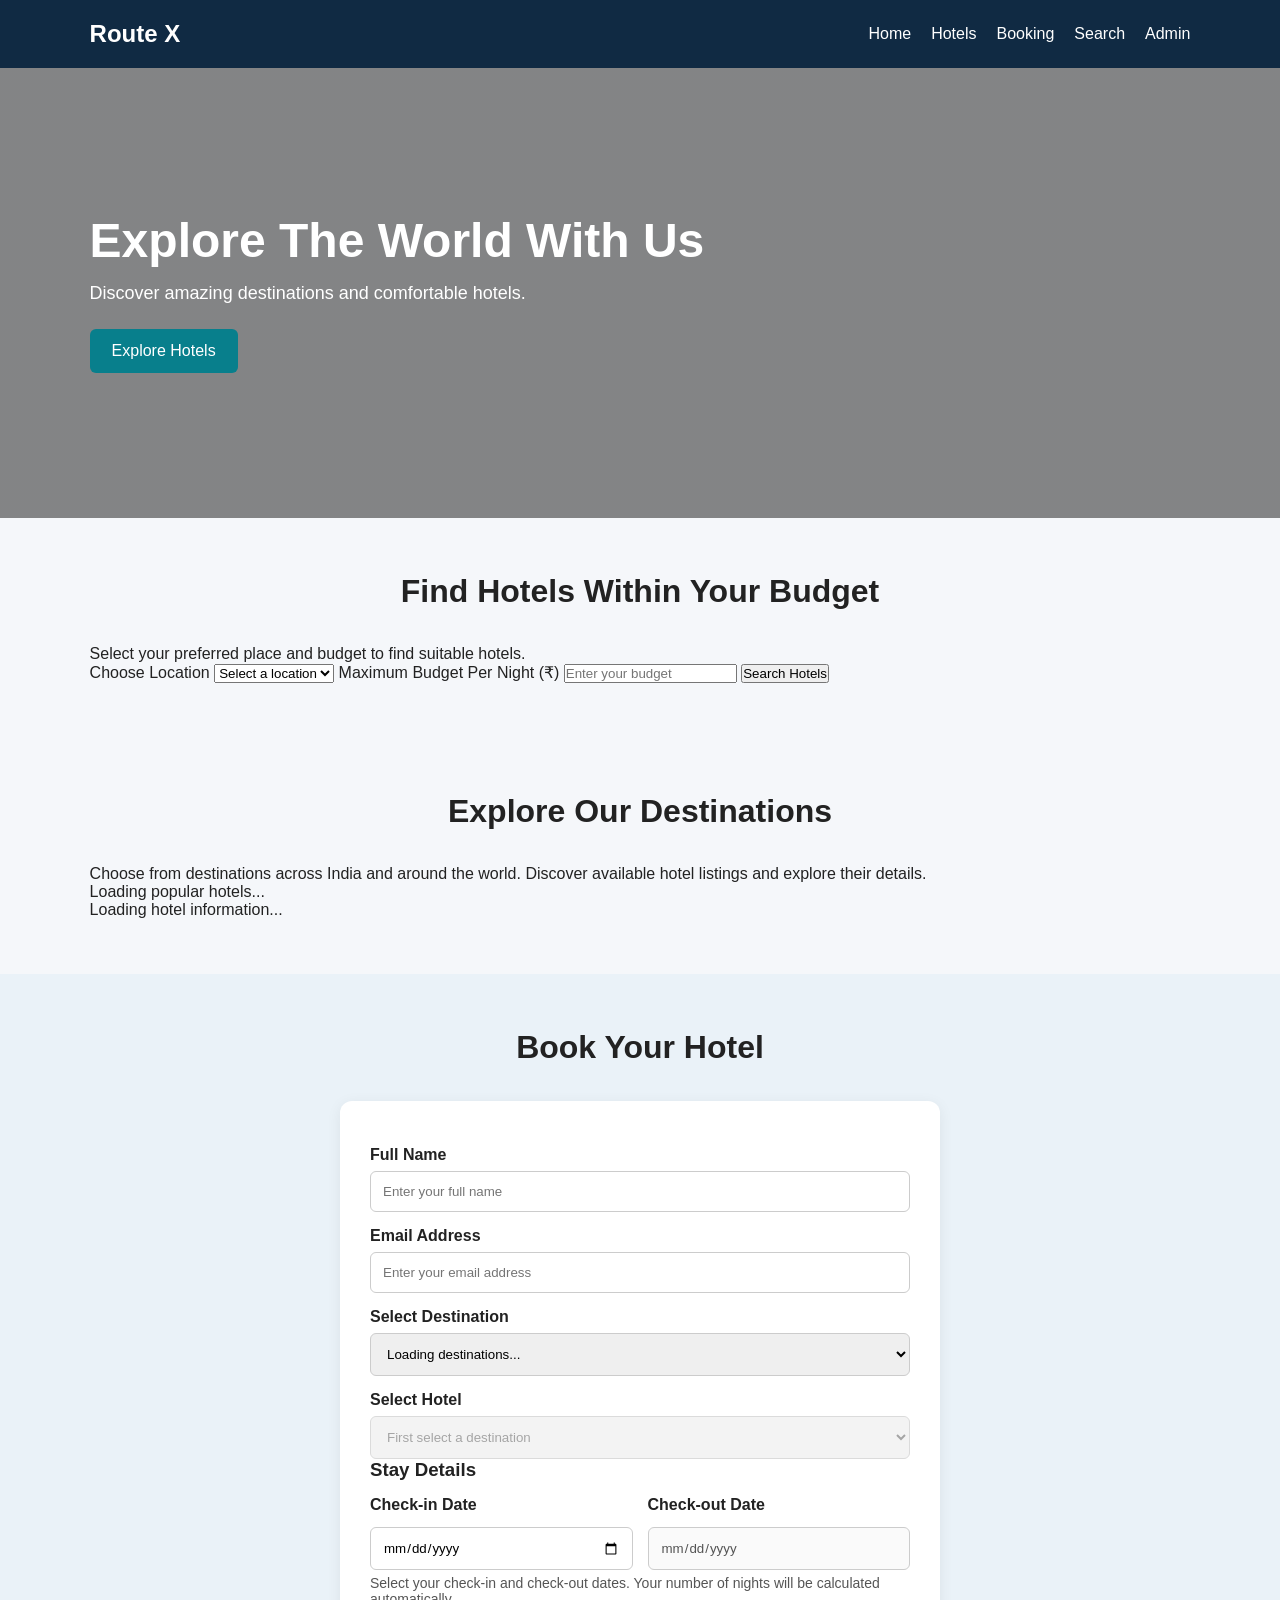
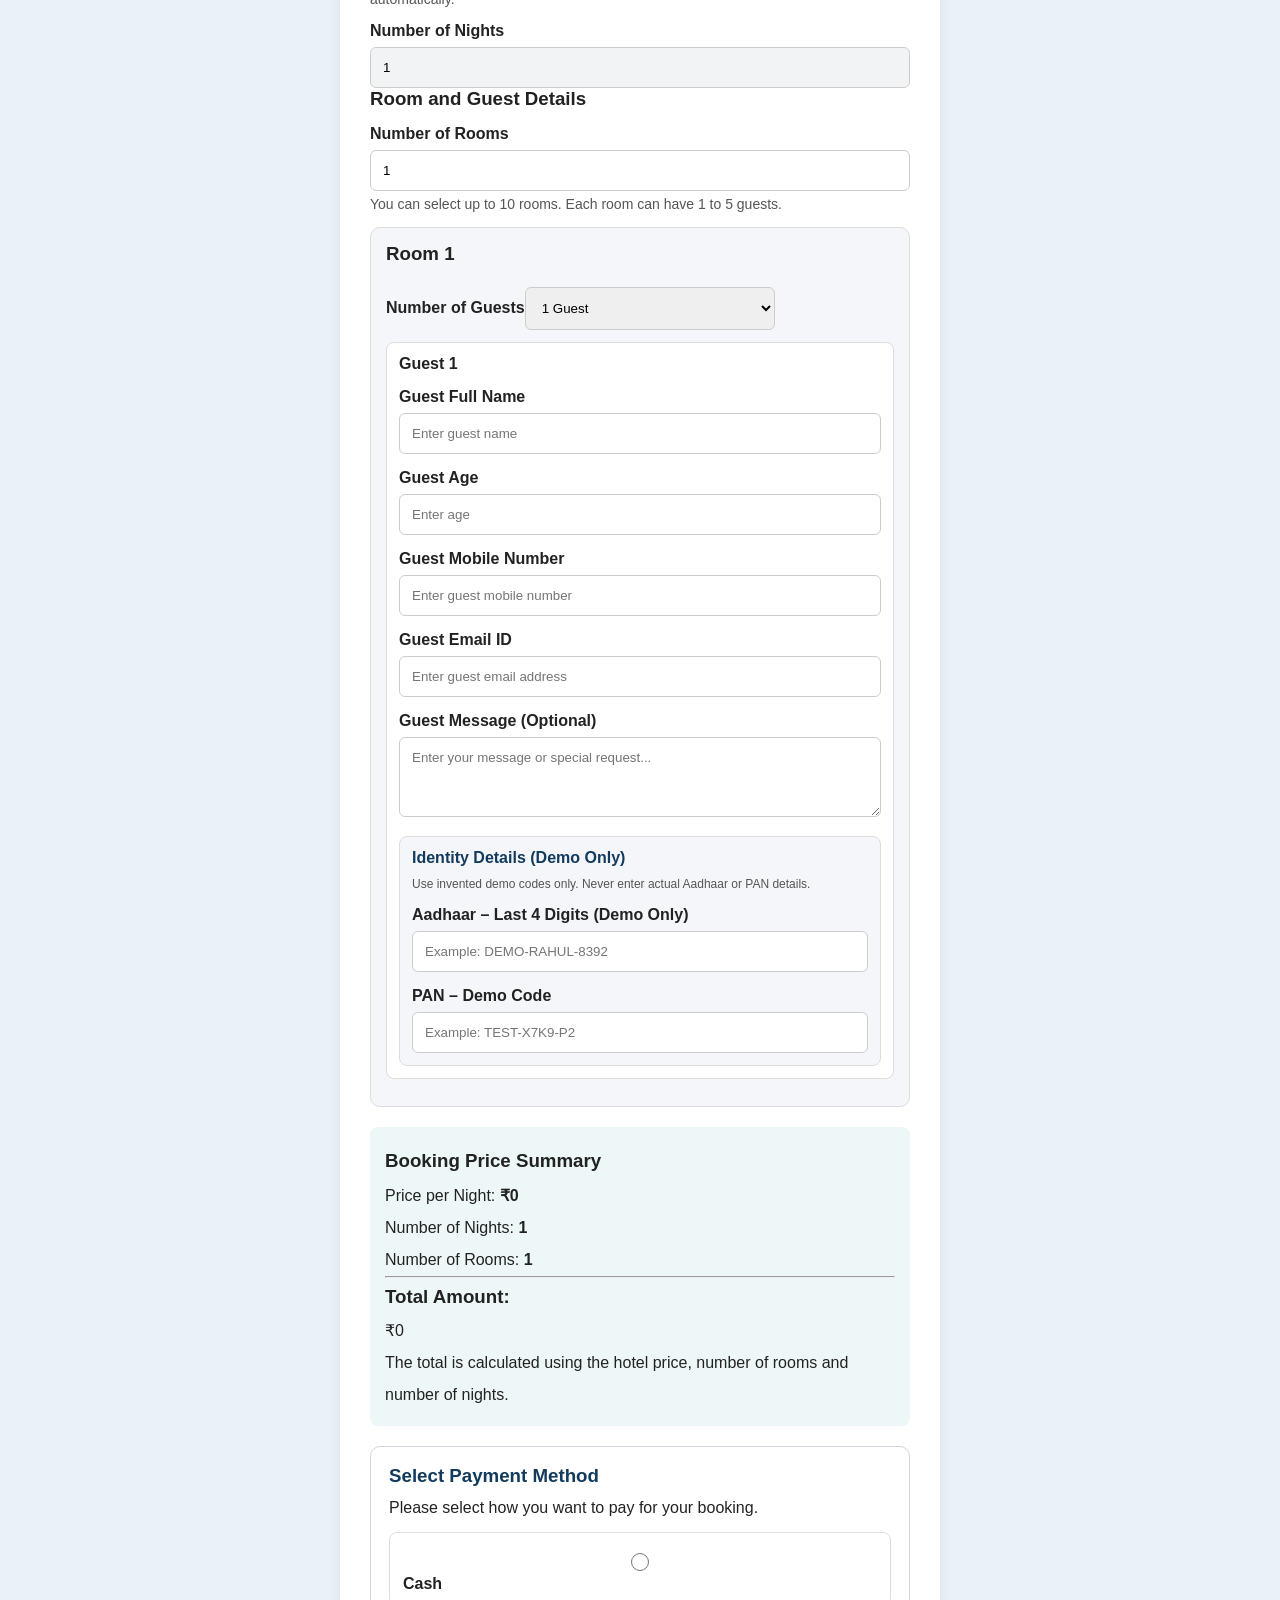
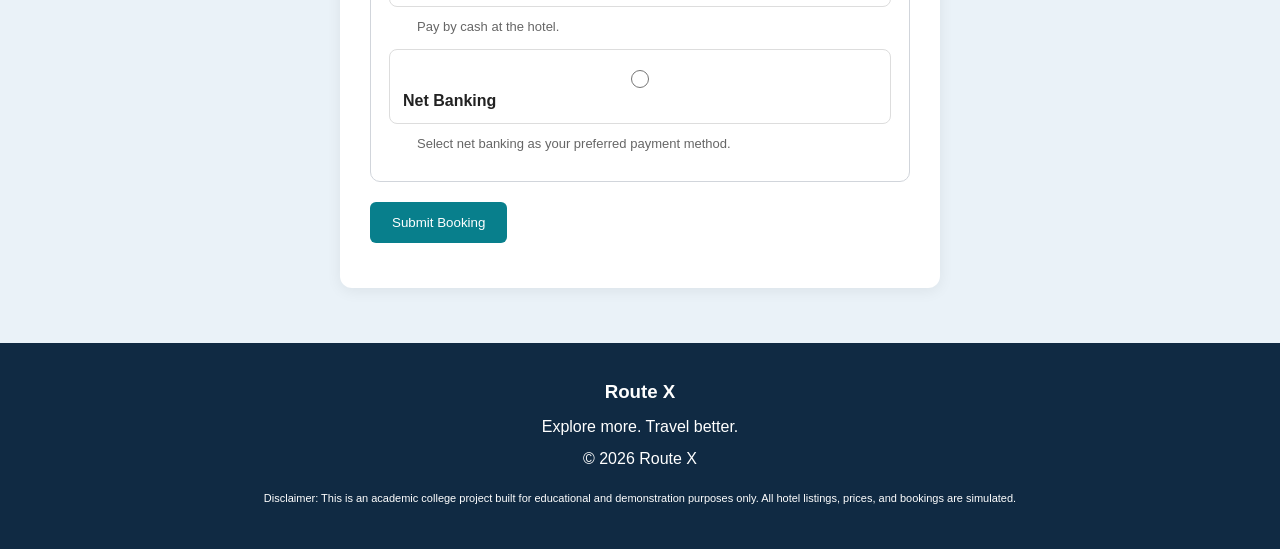
==== index.html @ d323cf22 "Add footer disclaimer" ====
<!DOCTYPE html>
<html lang="en">
<head>
    <meta charset="UTF-8">
    <meta name="viewport" content="width=device-width, initial-scale=1.0">
    <meta name="description" content="Route X - Explore destinations and discover hotel accommodation across India and around the world.">
    <meta name="theme-color" content="#123b5d">

    <title>Route X | Explore the World</title>

    <link rel="stylesheet" href="style.css">

    <style>
        .room-card {
            background: #f4f6f9;
            border: 1px solid #ddd;
            border-radius: 10px;
            padding: 15px;
            margin: 15px 0;
        }

        .room-card h3 {
            margin-top: 0;
        }

        .guest-card {
            background: white;
            border: 1px solid #ddd;
            border-radius: 8px;
            padding: 12px;
            margin: 12px 0;
        }

        .guest-card label,
        .room-card label {
            display: block;
            margin-top: 10px;
        }

        .guest-card input,
        .guest-card textarea,
        .room-card select,
        .room-card input {
            width: 100%;
            box-sizing: border-box;
            padding: 10px;
            margin-top: 5px;
        }

        .guest-card textarea {
            min-height: 80px;
            resize: vertical;
            font-family: inherit;
        }

        .guest-card textarea {
            min-height: 80px;
            resize: vertical;
            font-family: inherit;
        }

        /* IDENTITY DETAILS DESIGN */

        .identity-details {
            margin-top: 15px;
            padding: 12px;
            background: #f4f6f9;
            border: 1px solid #ddd;
            border-radius: 8px;
        }

        .identity-details h5 {
            margin: 0 0 10px;
            font-size: 16px;
            color: #123b5d;
        }

        .identity-details p {
            font-size: 12px;
            color: #555;
            margin: 5px 0 10px;
        }

        .room-card select {
            max-width: 250px;
        }


        .room-card select {
            max-width: 250px;
        }

        .room-info,
        .date-info {
            color: #555;
            font-size: 14px;
            margin-top: 5px;
        }

        .date-fields {
            display: grid;
            grid-template-columns: repeat(2, minmax(0, 1fr));
            gap: 15px;
        }

        .date-field {
            min-width: 0;
        }

        .date-field label {
            display: block;
            margin-bottom: 6px;
        }

        .date-field input {
            width: 100%;
            box-sizing: border-box;
            padding: 10px;
        }

        #nights[readonly] {
            background: #f1f3f5;
            cursor: not-allowed;
        }

        /* PAYMENT METHOD */

        .payment-method-box {
            background: #f4f6f9;
            border: 1px solid #ddd;
            border-radius: 10px;
            padding: 18px;
            margin: 20px 0;
        }

        .payment-method-box h3 {
            margin-top: 0;
            margin-bottom: 12px;
        }

        .payment-option {
            display: flex;
            align-items: center;
            gap: 10px;
            background: white;
            border: 1px solid #ddd;
            border-radius: 8px;
            padding: 13px;
            margin: 10px 0;
            cursor: pointer;
        }

        .payment-option input {
            width: auto;
            margin: 0;
            cursor: pointer;
        }

        .payment-option span {
            font-weight: 600;
        }

        .payment-info {
            color: #555;
            font-size: 13px;
            margin: 5px 0 0 28px;
        }

        @media (max-width: 600px) {
            .date-fields {
                grid-template-columns: 1fr;
            }
        }

.payment-method-box {
    margin: 20px 0;
    padding: 18px;
    border: 1px solid #d1d5db;
    border-radius: 10px;
    background: #ffffff;
}

.payment-method-box h3 {
    margin-top: 0;
    color: #123b5d;
}

.payment-option {
    display: flex;
    align-items: center;
    gap: 10px;
    margin: 12px 0;
    cursor: pointer;
    font-weight: 600;
}

.payment-option input {
    width: 18px;
    height: 18px;
    cursor: pointer;
}

.payment-info {
    margin: 5px 0 12px 28px;
    color: #666;
    font-size: 13px;
}

    </style>
</head>

<body>

    <!-- NAVIGATION -->

    <header class="navbar">
        <h2>Route X</h2>

       
<nav aria-label="Main navigation">
    <a href="#home">Home</a>
    <a href="#hotels">Hotels</a>
    <a href="#booking">Booking</a>
    <a href="#search">Search</a>
    <a href="/admin/login.html">Admin</a>
</nav>

    </header>

    <!-- HERO SECTION -->

    <section class="hero" id="home">
        <div>
            <h1>Explore The World With Us</h1>
            <p>Discover amazing destinations and comfortable hotels.</p>
            <a href="#hotels" class="btn">Explore Hotels</a>
        </div>
    </section>

    <!-- HOTEL SECTION -->


<section class="section" id="search">

    <h2>Find Hotels Within Your Budget</h2>

    <p class="hotel-intro">
        Select your preferred place and budget to find suitable hotels.
    </p>

    <div class="search-box">

       <label for="searchLoc">Choose Location</label>
<select id="searchLoc">
    <option value="">Select a location</option>
</select>

        <label for="searchBudget">Maximum Budget Per Night (₹)</label>
        <input
            type="number"
            id="searchBudget"
            min="1"
            placeholder="Enter your budget"
        >

        <button type="button" id="searchHotelsButton">
            Search Hotels
        </button>

    </div>

    <div id="searchResults" aria-live="polite"></div>

</section>



    <section class="section" id="hotels">

        <h2>Explore Our Destinations</h2>

        <p class="hotel-intro">
            Choose from destinations across India and around the world.
            Discover available hotel listings and explore their details.
        </p>

        <div class="hotel-container" id="popularHotels" aria-live="polite">
            <p>Loading popular hotels...</p>
        </div>

        <p id="hotelCount" class="hotel-count" aria-live="polite">
            Loading hotel information...
        </p>

    </section>

    <!-- BOOKING SECTION -->

    <section class="section booking-section" id="booking">

        <h2>Book Your Hotel</h2>

        <form id="bookingForm">

            <!-- CUSTOMER DETAILS -->

            <label for="customerName">Full Name</label>

            <input
                type="text"
                id="customerName"
                name="name"
                placeholder="Enter your full name"
                autocomplete="name"
                required
            >

            <label for="customerEmail">Email Address</label>

            <input
                type="email"
                id="customerEmail"
                name="email"
                placeholder="Enter your email address"
                autocomplete="email"
                required
            >

            <!-- DESTINATION -->

            <label for="destination">Select Destination</label>

            <select name="destination" id="destination" required>
                <option value="">Loading destinations...</option>
            </select>

            <!-- HOTEL -->

            <label for="hotel_name">Select Hotel</label>

            <select name="hotel_name" id="hotel_name" required disabled>
                <option value="">First select a destination</option>
            </select>

            <!-- CHECK-IN AND CHECK-OUT DATES -->

            <h3>Stay Details</h3>

            <div class="date-fields">

                <div class="date-field">
                    <label for="check_in_date">Check-in Date</label>

                    <input
                        type="date"
                        id="check_in_date"
                        name="check_in_date"
                        required
                    >
                </div>

                <div class="date-field">
                    <label for="check_out_date">Check-out Date</label>

                    <input
                        type="date"
                        id="check_out_date"
                        name="check_out_date"
                        required
                        disabled
                    >
                </div>

            </div>

            <p class="date-info">
                Select your check-in and check-out dates.
                Your number of nights will be calculated automatically.
            </p>

            <!-- AUTOMATIC NIGHTS -->

            <label for="nights">Number of Nights</label>

            <input
                type="number"
                name="nights"
                id="nights"
                value="1"
                min="1"
                max="365"
                step="1"
                readonly
                required
            >

            <!-- ROOM SELECTION -->

            <h3>Room and Guest Details</h3>

            <label for="roomCount">Number of Rooms</label>

            <input
                type="number"
                id="roomCount"
                min="1"
                max="10"
                value="1"
                step="1"
                required
            >

            <p class="room-info">
                You can select up to 10 rooms.
                Each room can have 1 to 5 guests.
            </p>

            <div id="roomGuestsContainer"></div>

            <!-- PRICE SUMMARY -->

            <div class="price-box">

                <h3>Booking Price Summary</h3>

                <div class="price-row">
                    <span>Price per Night:</span>
                    <strong id="hotelPrice">₹0</strong>
                </div>

                <div class="price-row">
                    <span>Number of Nights:</span>
                    <strong id="displayNights">1</strong>
                </div>

                <div class="price-row">
                    <span>Number of Rooms:</span>
                    <strong id="displayRooms">1</strong>
                </div>

                <hr>

                <div class="price-row total-price-row">
                    <h3>Total Amount:</h3>

                    <span id="totalPrice" aria-live="polite">
                        ₹0
                    </span>
                </div>

                <p class="price-note">
                    The total is calculated using the hotel price,
                    number of rooms and number of nights.
                </p>

            </div>

            <!-- NEW PAYMENT METHOD SECTION -->
<!-- PAYMENT METHOD SECTION -->

<div class="payment-method-box">

    <h3>Select Payment Method</h3>

    <p>Please select how you want to pay for your booking.</p>

    <label class="payment-option" for="paymentCash">

        <input
            type="radio"
            id="paymentCash"
            name="payment_method"
            value="Cash"
            required
        >

        <span>Cash</span>

    </label>

    <p class="payment-info">
        Pay by cash at the hotel.
    </p>

    <label class="payment-option" for="paymentNetBanking">

        <input
            type="radio"
            id="paymentNetBanking"
            name="payment_method"
            value="Netbanking"
            required
        >

        <span>Net Banking</span>

    </label>

    <p class="payment-info">
        Select net banking as your preferred payment method.
    </p>

</div>

            <!-- SUBMIT -->

            <button
                type="submit"
                class="btn"
                id="bookingButton"
            >
                Submit Booking
            </button>

            <p
                id="bookingMessage"
                role="status"
                aria-live="polite"
            ></p>

        </form>

    </section>

    <!-- FOOTER -->

   <footer>
    <h3>Route X</h3>
    <p>Explore more. Travel better.</p>
    <p>© 2026 Route X</p>

    <p class="disclaimer">
        Disclaimer: This is an academic college project built for educational and demonstration purposes only. All hotel listings, prices, and bookings are simulated.
    </p>
</footer>

    <!-- ROOM AND GUEST GENERATOR -->

    <script>
        "use strict";

        const roomCountInput = document.getElementById("roomCount");
        const roomContainer = document.getElementById("roomGuestsContainer");

        function createGuestFields(roomNumber, guestCount) {

            const roomCard = document.createElement("div");
            roomCard.className = "room-card";
            roomCard.dataset.roomIndex = roomNumber - 1;

            const heading = document.createElement("h3");
            heading.textContent = "Room " + roomNumber;
            roomCard.appendChild(heading);

            const label = document.createElement("label");
            label.textContent = "Number of Guests";

            const select = document.createElement("select");
            select.className = "guest-count";
            select.dataset.roomIndex = roomNumber - 1;

            for (let i = 1; i <= 5; i++) {

                const option = document.createElement("option");
                option.value = i;
                option.textContent = i + (i === 1 ? " Guest" : " Guests");

                if (i === guestCount) {
                    option.selected = true;
                }

                select.appendChild(option);
            }

            label.appendChild(select);
            roomCard.appendChild(label);

            const guestsContainer = document.createElement("div");
            guestsContainer.className = "guests-container";

            function renderGuests(count) {

                guestsContainer.innerHTML = "";

                for (let i = 0; i < count; i++) {

                    const guestCard = document.createElement("div");
                    guestCard.className = "guest-card";

                    const guestHeading = document.createElement("h4");
                    guestHeading.textContent = "Guest " + (i + 1);
                    guestCard.appendChild(guestHeading);

                    // GUEST NAME

                    const nameLabel = document.createElement("label");
                    nameLabel.textContent = "Guest Full Name";

                    const nameInput = document.createElement("input");
                    nameInput.type = "text";
                    nameInput.className = "guest-name";
                    nameInput.placeholder = "Enter guest name";
                    nameInput.maxLength = 100;
                    nameInput.required = true;

                    nameLabel.appendChild(nameInput);
                    guestCard.appendChild(nameLabel);

                    // GUEST AGE

                    const ageLabel = document.createElement("label");
                    ageLabel.textContent = "Guest Age";

                    const ageInput = document.createElement("input");
                    ageInput.type = "number";
                    ageInput.className = "guest-age";
                    ageInput.min = 1;
                    ageInput.max = 120;
                    ageInput.placeholder = "Enter age";
                    ageInput.required = true;

                    ageLabel.appendChild(ageInput);
                    guestCard.appendChild(ageLabel);

                    // GUEST MOBILE NUMBER

                    const mobileLabel = document.createElement("label");
                    mobileLabel.textContent = "Guest Mobile Number";

                    const mobileInput = document.createElement("input");
                    mobileInput.type = "tel";
                    mobileInput.className = "guest-mobile";
                    mobileInput.placeholder = "Enter guest mobile number";
                    mobileInput.maxLength = 15;
                    mobileInput.autocomplete = "off";
                    mobileInput.inputMode = "tel";
                    mobileInput.required = true;
                    mobileInput.pattern = "[0-9+() -]{10,15}";

                    mobileLabel.appendChild(mobileInput);
                    guestCard.appendChild(mobileLabel);

                    // GUEST EMAIL

                    const emailLabel = document.createElement("label");
                    emailLabel.textContent = "Guest Email ID";

                    const emailInput = document.createElement("input");
                    emailInput.type = "email";
                    emailInput.className = "guest-email";
                    emailInput.placeholder = "Enter guest email address";
                    emailInput.maxLength = 254;
                    emailInput.autocomplete = "off";
                    emailInput.required = true;

                    emailLabel.appendChild(emailInput);
                    guestCard.appendChild(emailLabel);

                    // GUEST MESSAGE

                    const messageLabel = document.createElement("label");
                    messageLabel.textContent = "Guest Message (Optional)";

                    const messageInput = document.createElement("textarea");
                    messageInput.className = "guest-message";
                    messageInput.rows = 3;
                    messageInput.maxLength = 1000;
                    messageInput.placeholder =
                        "Enter your message or special request...";

                    messageLabel.appendChild(messageInput);
                    guestCard.appendChild(messageLabel);

// FICTIONAL DEMO CODE DETAILS

const identityBox = document.createElement("div");
identityBox.className = "identity-details";

const identityHeading = document.createElement("h5");
identityHeading.textContent = "Identity Details (Demo Only)";
identityBox.appendChild(identityHeading);

const identityNote = document.createElement("p");
identityNote.textContent =
    "Use invented demo codes only. Never enter actual Aadhaar or PAN details.";
identityBox.appendChild(identityNote);

// CUSTOM DEMO CODE 1

const demoLabel1 = document.createElement("label");
demoLabel1.textContent = "Aadhaar – Last 4 Digits (Demo Only)";

const demoInput1 = document.createElement("input");
demoInput1.type = "text";
demoInput1.className = "guest-demo-code-1";
demoInput1.placeholder = "Example: DEMO-RAHUL-8392";
demoInput1.maxLength = 30;
demoInput1.autocomplete = "off";

// PAN – Demo Code

const demoLabel2 = document.createElement("label");
demoLabel2.textContent = "PAN – Demo Code";

const demoInput2 = document.createElement("input");
demoInput2.type = "text";
demoInput2.className = "guest-demo-code-2";
demoInput2.placeholder = "Example: TEST-X7K9-P2";
demoInput2.maxLength = 30;
demoInput2.autocomplete = "off";

demoLabel1.appendChild(demoInput1);
identityBox.appendChild(demoLabel1);

demoLabel2.appendChild(demoInput2);
identityBox.appendChild(demoLabel2);

guestCard.appendChild(identityBox);



                    
                    

                    guestCard.appendChild(identityBox);


                    guestsContainer.appendChild(guestCard);
                }
            }

            renderGuests(guestCount);

            select.addEventListener("change", function () {
                renderGuests(Number(select.value));
            });

            roomCard.appendChild(guestsContainer);

            return roomCard;
        }

        // RENDER ROOMS

        function renderRooms() {

            const count = Number(roomCountInput.value);

            if (!Number.isInteger(count) || count < 1 || count > 10) {

                roomCountInput.setCustomValidity(
                    "Please select between 1 and 10 rooms."
                );

                return;
            }

            roomCountInput.setCustomValidity("");
            roomContainer.innerHTML = "";

            for (let i = 1; i <= count; i++) {
                roomContainer.appendChild(createGuestFields(i, 1));
            }

            const displayRooms = document.getElementById("displayRooms");

            if (displayRooms) {
                displayRooms.textContent = count;
            }
        }

        roomCountInput.addEventListener("input", renderRooms);
        roomCountInput.addEventListener("change", renderRooms);

 


// BOOKING DATA FOR MAIN SCRIPT.JS


window.getBookingRooms = function () {

    const roomCards = roomContainer.querySelectorAll(".room-card");

    return Array.from(roomCards).map(roomCard => {

        const guestCards = roomCard.querySelectorAll(".guest-card");

        return {
            guests: Array.from(guestCards).map(guestCard => {

                const name = guestCard.querySelector(".guest-name").value.trim();
                const ageValue = guestCard.querySelector(".guest-age").value;
                const mobile = guestCard.querySelector(".guest-mobile").value.trim();
                const email = guestCard.querySelector(".guest-email").value.trim();
                const message = guestCard.querySelector(".guest-message").value.trim();

                // FICTIONAL DEMO CODES ONLY
                const demoCode1 = guestCard.querySelector(".guest-demo-code-1").value.trim();
                const demoCode2 = guestCard.querySelector(".guest-demo-code-2").value.trim();

                return {
                    name: name,
                    age: ageValue,
                    mobile: mobile,
                    email: email,
                    message: message,
                    demoCode1: demoCode1,
                    demoCode2: demoCode2
                };
            })
        };
    });
};



// GET SELECTED PAYMENT METHOD FOR MAIN SCRIPT.JS

window.getPaymentMethod = function () {

    const selectedPayment = document.querySelector(
        'input[name="payment_method"]:checked'
    );

    return selectedPayment ? selectedPayment.value : "";
};

renderRooms();

</script>

<!-- EXISTING MAIN JAVASCRIPT -->
<script src="script.js"></script>

</body>
</html>
---- style.css ----
/* =====================================
   1. GLOBAL SETTINGS
===================================== */

* {
    margin: 0;
    padding: 0;
    box-sizing: border-box;
}

html {
    scroll-behavior: smooth;
}

body {
    font-family: Arial, sans-serif;
    background: #f5f7fa;
    color: #222;
}

body.modal-open {
    overflow: hidden;
}

/* =====================================
   2. NAVIGATION BAR
===================================== */

.navbar {
    display: flex;
    justify-content: space-between;
    align-items: center;
    padding: 20px 7%;
    background: #102a43;
    color: white;
    flex-wrap: wrap;
    gap: 15px;
}

.navbar nav {
    display: flex;
    gap: 20px;
    flex-wrap: wrap;
}

.navbar a {
    text-decoration: none;
    color: white;
    transition: color 0.3s;
}

.navbar a:hover {
    color: #55d6df;
}

/* =====================================
   3. HERO SECTION
===================================== */

.hero {
    min-height: 450px;
    background:
        linear-gradient(#0007, #0007),
        url("https://images.unsplash.com/photo-1501785888041-af3ef285b470?w=1600")
        center/cover;
    display: flex;
    align-items: center;
    padding: 7%;
    color: white;
}

.hero h1 {
    font-size: 48px;
    margin-bottom: 15px;
}

.hero p {
    font-size: 18px;
    margin-bottom: 25px;
}

/* =====================================
   4. BUTTONS
===================================== */

.btn {
    background: #087f8c;
    color: white;
    border: none;
    padding: 13px 22px;
    border-radius: 6px;
    text-decoration: none;
    display: inline-block;
    cursor: pointer;
    transition: background 0.3s, transform 0.2s;
}

.btn:hover {
    background: #06636d;
    transform: translateY(-2px);
}

.btn:disabled {
    opacity: 0.6;
    cursor: not-allowed;
    transform: none;
}

/* =====================================
   5. GENERAL SECTIONS
===================================== */

.section {
    padding: 55px 7%;
}

.section h2 {
    text-align: center;
    margin-bottom: 35px;
    font-size: 32px;
}

/* =====================================
   6. HOTEL CARDS
===================================== */

.hotel-container {
    display: grid;
    grid-template-columns: repeat(auto-fit, minmax(250px, 1fr));
    gap: 25px;
}

.hotel-card {
    background: white;
    border-radius: 10px;
    overflow: hidden;
    box-shadow: 0 3px 12px #0001;
    padding-bottom: 20px;
    transition: transform 0.3s, box-shadow 0.3s;
}

.hotel-card:hover {
    transform: translateY(-5px);
    box-shadow: 0 8px 22px #0002;
}

.hotel-card img {
    width: 100%;
    height: 200px;
    object-fit: cover;
}

.hotel-card h3,
.hotel-card p {
    margin: 15px;
}

/* =====================================
   7. BOOKING SECTION
===================================== */

.booking-section {
    background: #eaf2f8;
}

#bookingForm {
    max-width: 600px;
    margin: auto;
    background: white;
    padding: 30px;
    border-radius: 12px;
    box-shadow: 0 3px 15px #0001;
}

#bookingForm label {
    display: block;
    margin-top: 15px;
    font-weight: bold;
}

#bookingForm input,
#bookingForm select,
#bookingForm textarea {
    width: 100%;
    padding: 12px;
    margin-top: 7px;
    border: 1px solid #ccc;
    border-radius: 6px;
    font-family: inherit;
}

#bookingForm input:focus,
#bookingForm select:focus,
#bookingForm textarea:focus {
    outline: 2px solid #087f8c;
    border-color: #087f8c;
}

.price-box {
    margin-top: 20px;
    padding: 15px;
    background: #edf7f7;
    border-radius: 8px;
    line-height: 2;
}

#bookingMessage {
    margin-top: 15px;
}

/* =====================================
   8. HOTEL DETAILS POPUP
===================================== */

#hotelDetailsModal {
    display: none;
    position: fixed;
    inset: 0;
    z-index: 9999;
    background: rgba(0, 0, 0, 0.78);
    overflow-y: auto;
    padding: 20px;
    backdrop-filter: blur(4px);
}

#hotelModalContent {
    background: white;
    color: #222;
    max-width: 900px;
    width: 100%;
    margin: 30px auto;
    padding: 30px;
    border-radius: 15px;
    position: relative;
    animation: hotelPopupOpen 0.3s ease;
}

@keyframes hotelPopupOpen {
    from {
        opacity: 0;
        transform: translateY(25px);
    }

    to {
        opacity: 1;
        transform: translateY(0);
    }
}

/* Close button */

#closeHotelModal {
    position: absolute;
    right: 15px;
    top: 12px;
    font-size: 30px;
    width: 40px;
    height: 40px;
    border: none;
    border-radius: 50%;
    background: #f1f1f1;
    color: #333;
    cursor: pointer;
    z-index: 2;
}

#closeHotelModal:hover {
    background: #e0e0e0;
}

/* Hotel name and destination */

#modalHotelName {
    font-size: 28px;
    margin: 5px 45px 8px 0;
    color: #102a43;
}

#modalHotelDestination {
    color: #687887;
    margin-bottom: 20px;
}

/* Main hotel photograph */

#modalMainImage {
    width: 100%;
    height: 380px;
    object-fit: cover;
    border-radius: 12px;
    background: #eee;
}

/* Photo gallery */

#modalGallery {
    display: grid;
    grid-template-columns: repeat(5, 1fr);
    gap: 10px;
    margin-top: 12px;
}

#modalGallery img {
    width: 100%;
    height: 90px;
    object-fit: cover;
    border-radius: 8px;
    cursor: pointer;
    border: 2px solid transparent;
    transition: border-color 0.2s, transform 0.2s;
}

#modalGallery img:hover {
    border-color: #087f8c;
    transform: scale(1.03);
}

/* Hotel information */

#hotelModalContent h3 {
    color: #102a43;
    margin-top: 25px;
    margin-bottom: 12px;
}

#modalDescription,
#modalQuality {
    line-height: 1.8;
    color: #555;
}

#modalFacilities {
    background: #f5f9fc;
    padding: 18px 25px;
    border-radius: 10px;
    line-height: 2;
}

#modalFacilities ul {
    padding-left: 20px;
}

/* Rating */

#modalRating {
    color: #d18b00;
    margin-top: 20px;
}

/* Hotel price */

#modalPrice {
    color: #087f8c;
    margin: 20px 0;
    font-size: 25px;
}

/* Booking button */

#modalBookButton {
    width: 100%;
    font-size: 16px;
    padding: 15px;
}

/* =====================================
   9. FOOTER
===================================== */

footer {
    background: #102a43;
    color: white;
    text-align: center;
    padding: 30px;
    line-height: 2;
}

/* =====================================
   10. TABLET RESPONSIVENESS
===================================== */

@media (max-width: 768px) {

    .hero h1 {
        font-size: 38px;
    }

    .section {
        padding: 40px 5%;
    }

    #hotelModalContent {
        padding: 22px;
    }

    #modalMainImage {
        height: 300px;
    }

    #modalGallery {
        grid-template-columns: repeat(3, 1fr);
    }
}

/* =====================================
   11. MOBILE RESPONSIVENESS
===================================== */

@media (max-width: 600px) {

    .navbar {
        flex-direction: column;
    }

    .navbar nav {
        justify-content: center;
    }

    .hero {
        min-height: 350px;
    }

    .hero h1 {
        font-size: 34px;
    }

    .section {
        padding: 35px 5%;
    }

    #bookingForm {
        padding: 20px;
    }

    #hotelDetailsModal {
        padding: 8px;
    }

    #hotelModalContent {
        margin: 10px auto;
        padding: 18px;
        border-radius: 10px;
    }

    #modalHotelName {
        font-size: 22px;
    }

    #modalMainImage {
        height: 230px;
    }

    #modalGallery {
        grid-template-columns: repeat(3, 1fr);
        gap: 6px;
    }

    #modalGallery img {
        height: 75px;
    }

    #modalPrice {
        font-size: 22px;
    }
}
.disclaimer {
    font-size: 11px;
    color: #ffffff;
    text-align: center;
    margin-top: 12px;
    padding: 0 15px 10px;
}
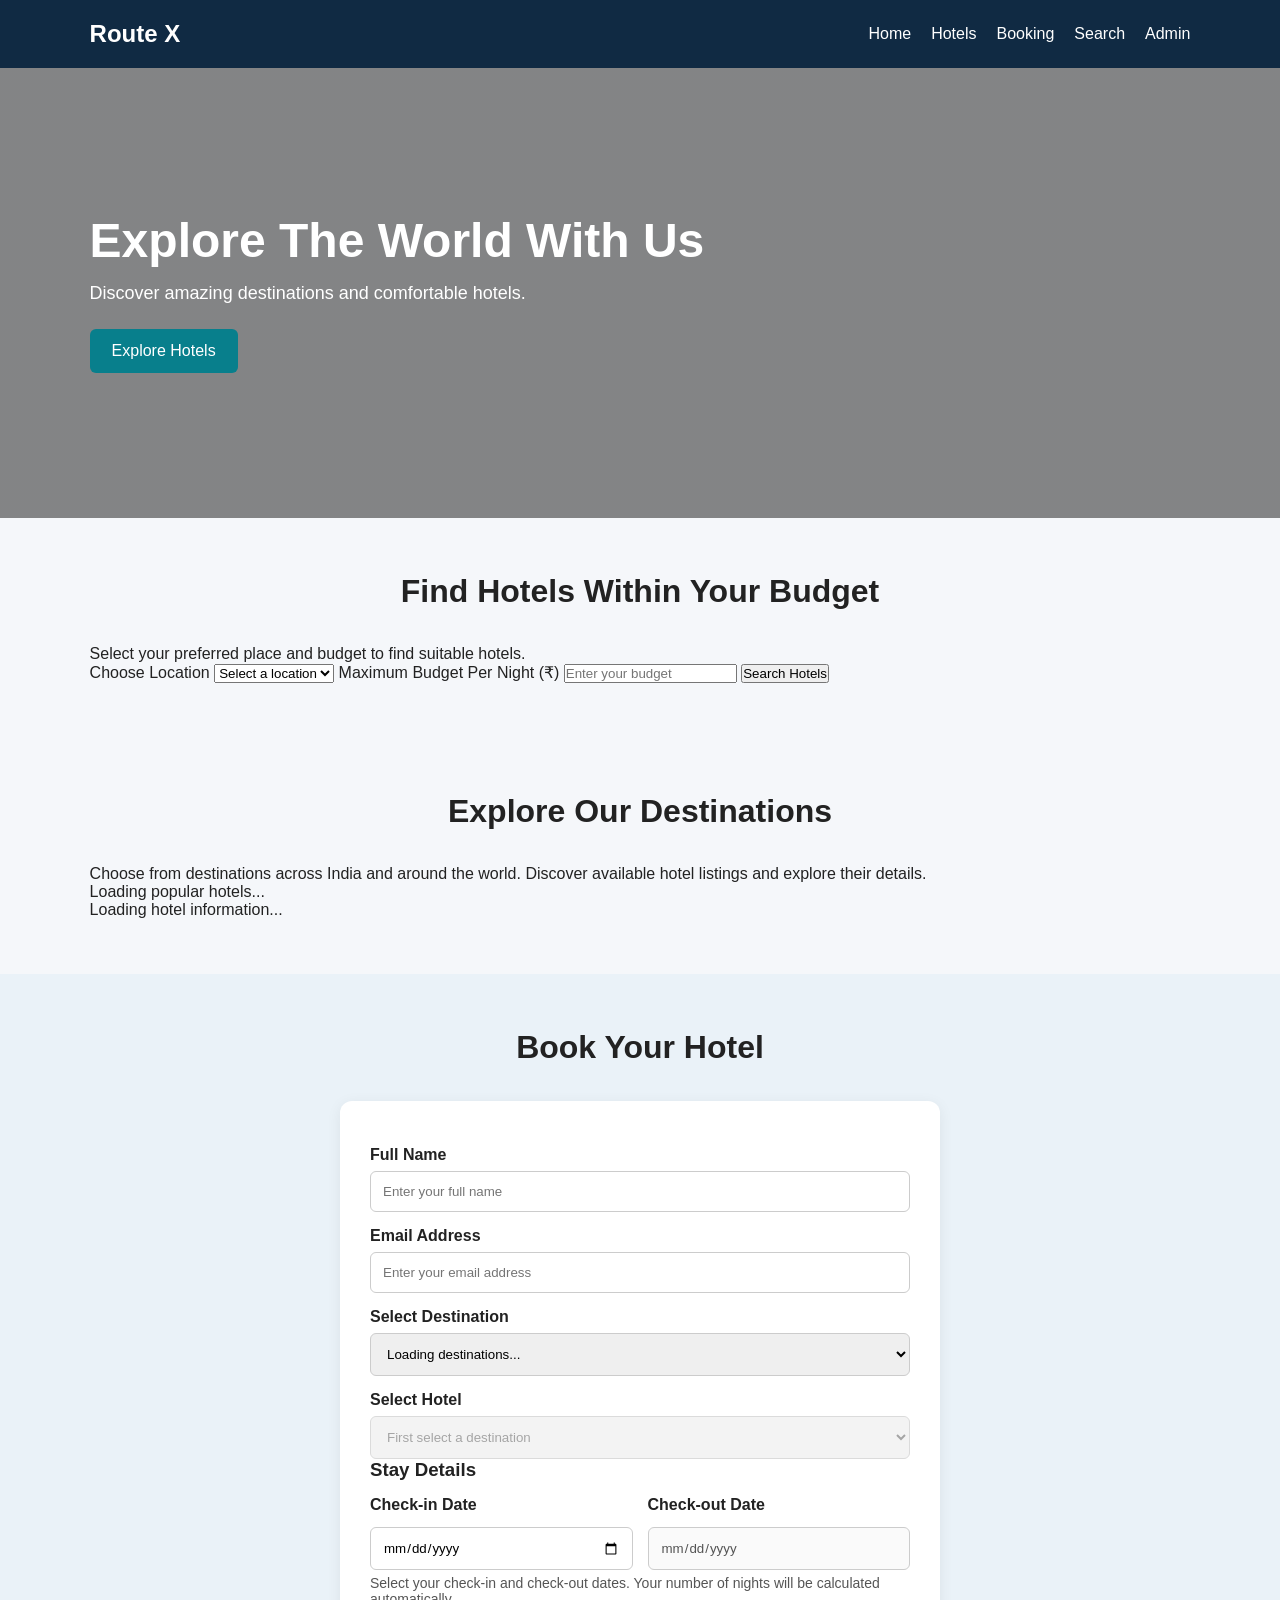
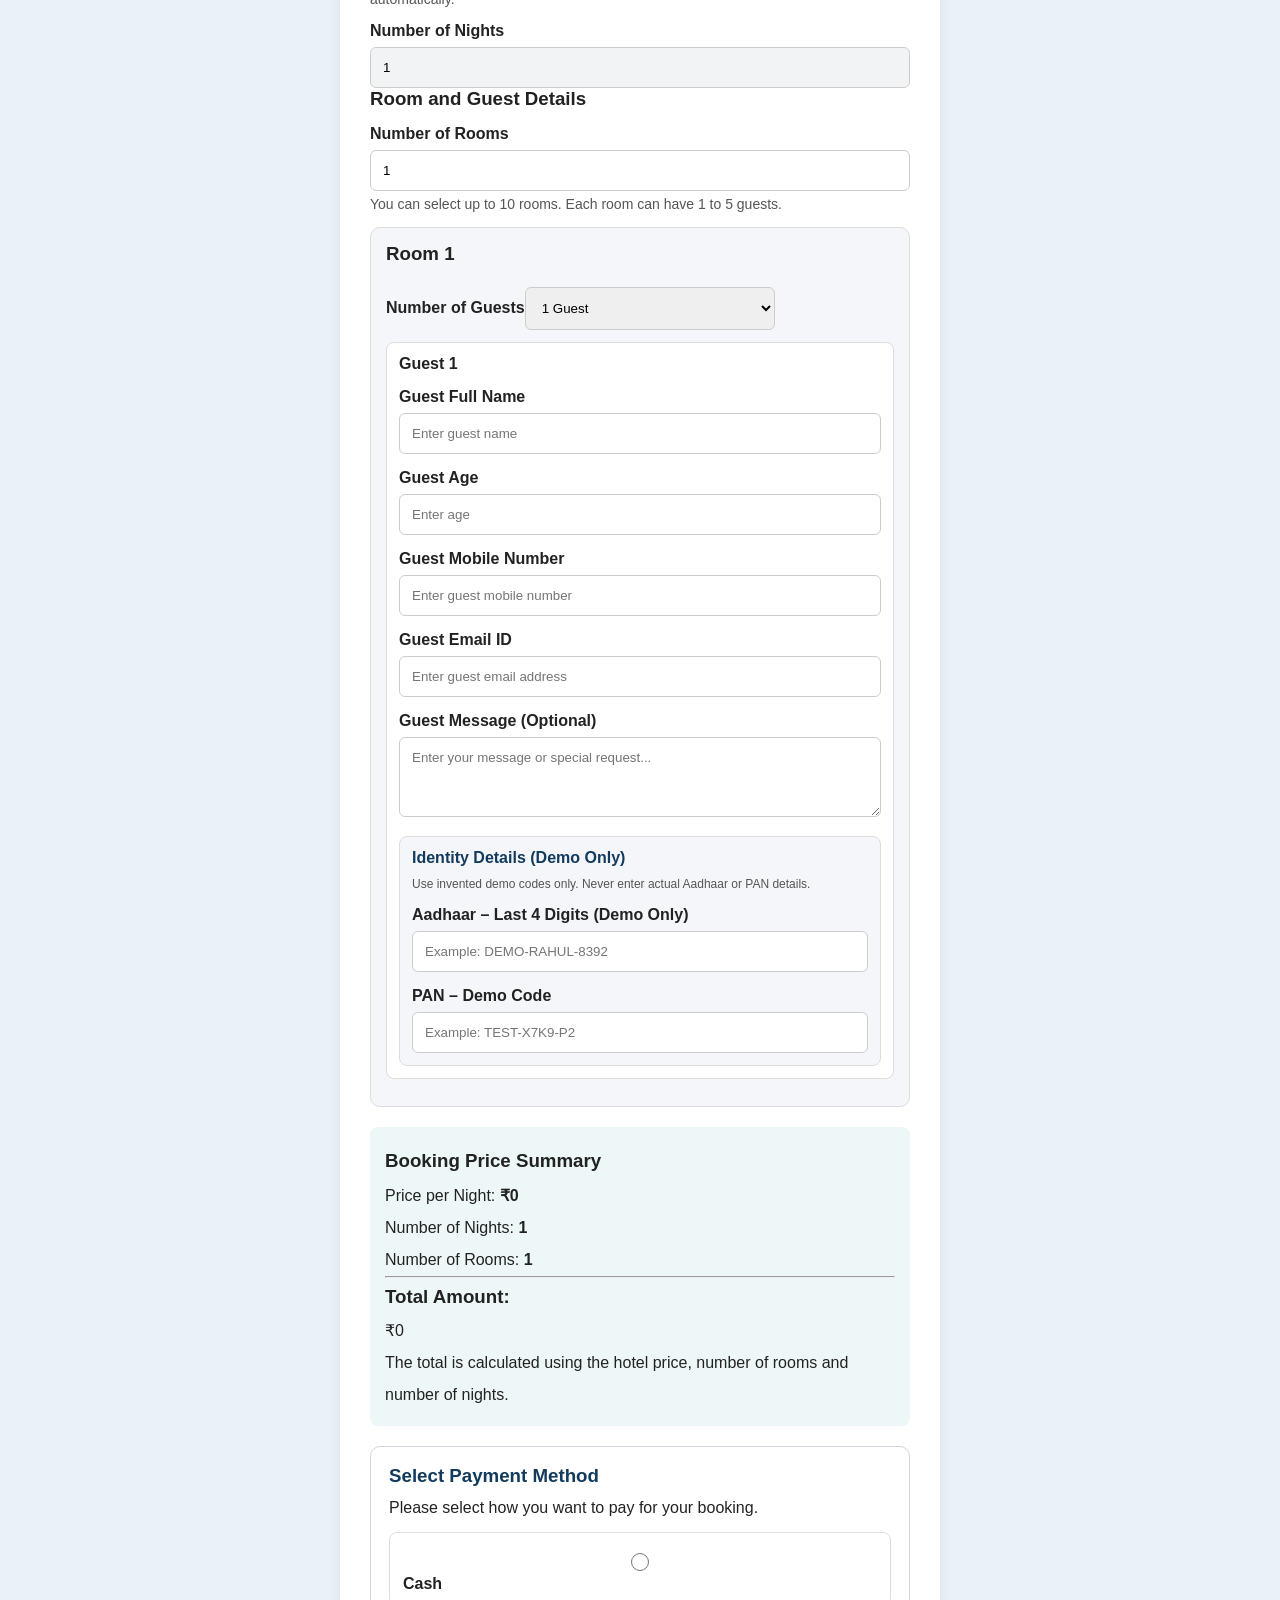
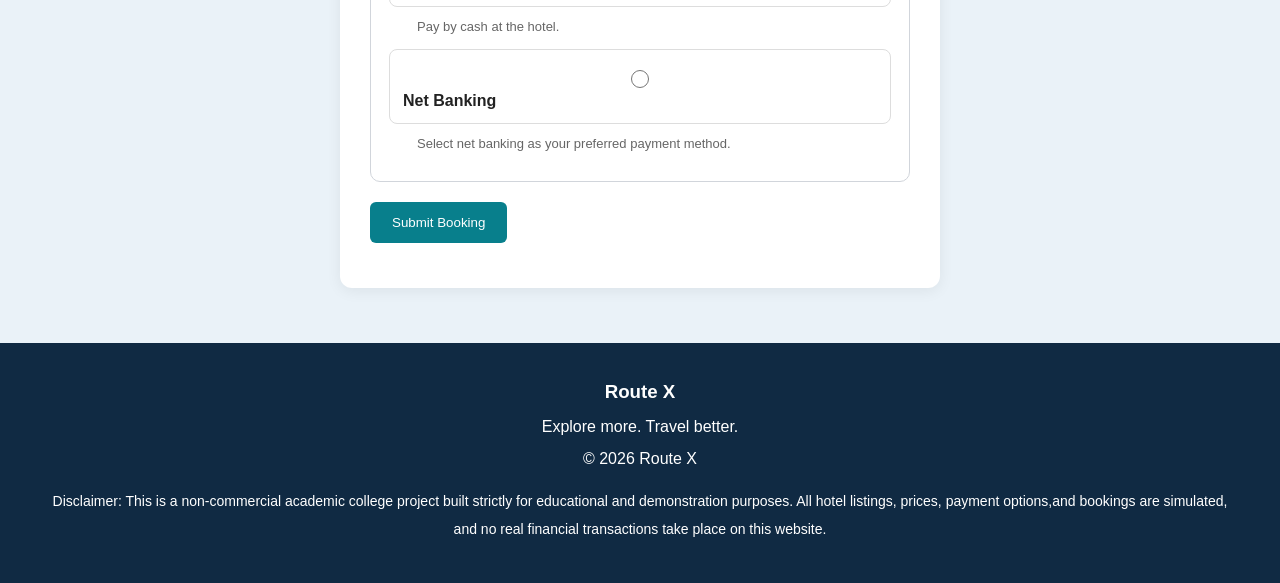
==== commit 9164f38d: "Add disclaimer footer across website pages" ====
--- a/index.html
+++ b/index.html
@@ -531,7 +531,8 @@
     <p>© 2026 Route X</p>
 
     <p class="disclaimer">
-        Disclaimer: This is an academic college project built for educational and demonstration purposes only. All hotel listings, prices, and bookings are simulated.
+        Disclaimer: This is a non-commercial academic college project built strictly for educational and demonstration purposes. All hotel 
+        listings, prices, payment options,and bookings are simulated, and no real financial transactions take place on this website.
     </p>
 </footer>
 
--- a/style.css
+++ b/style.css
@@ -465,7 +465,7 @@
     }
 }
 .disclaimer {
-    font-size: 11px;
+    font-size: 14px;
     color: #ffffff;
     text-align: center;
     margin-top: 12px;
